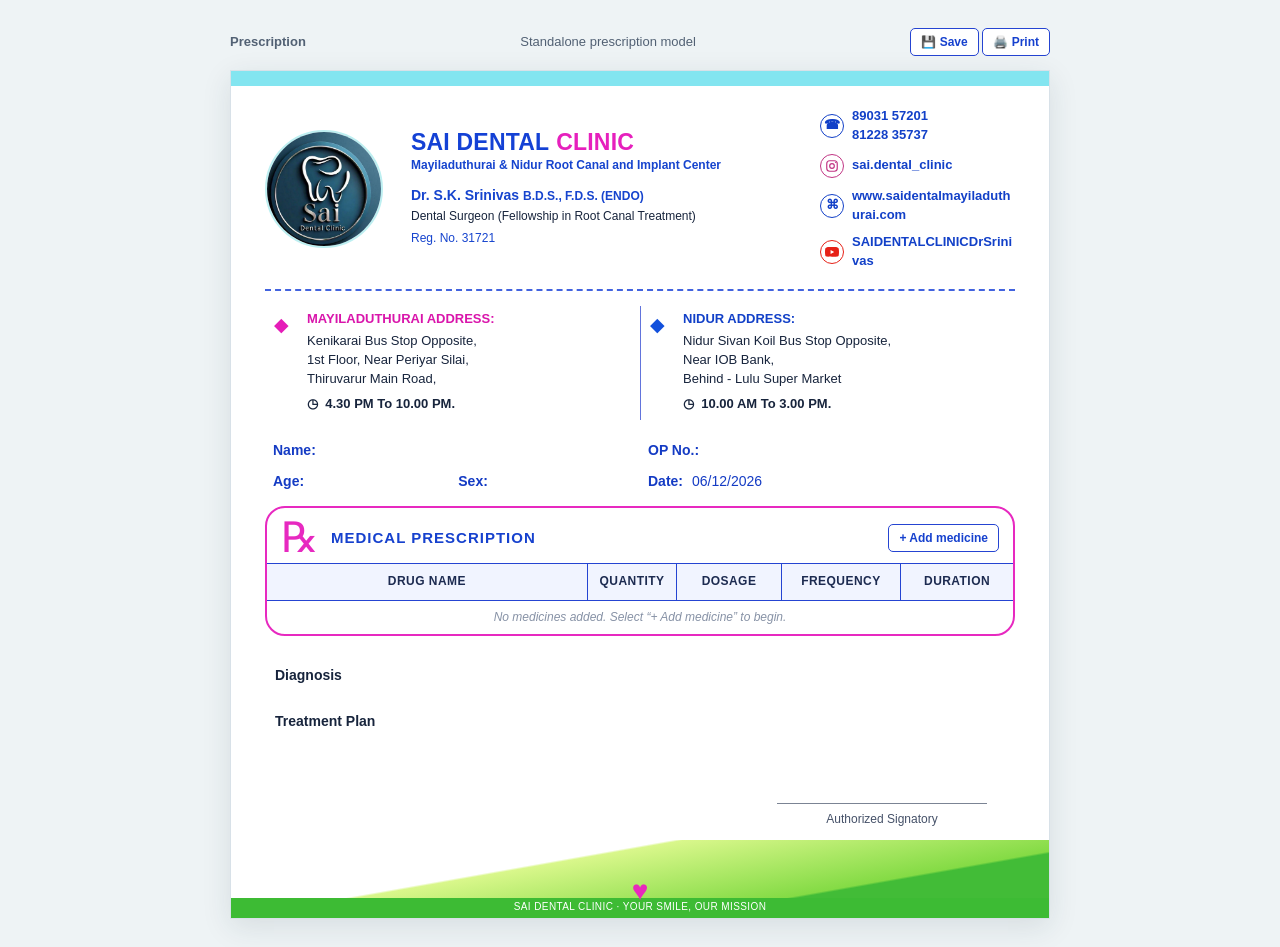
==== prescription-mockup.html @ 787696ff "Secure prescription workflow for deployment Co-authored-by: Copilot <223556219+Copilot@users.noreply" ====
<!DOCTYPE html>
<html lang="en">
<head>
<meta charset="UTF-8"/>
<meta name="viewport" content="width=device-width, initial-scale=1.0"/>
<title>Sai Dental Clinic — Prescription Model</title>
<style>
  *{box-sizing:border-box}
  body{margin:0;padding:28px;background:#eef3f5;color:#17243c;font:14px/1.45 Verdana,Geneva,sans-serif}
  .toolbar{max-width:820px;margin:0 auto 14px;display:flex;align-items:center;justify-content:space-between;color:#526174;font-size:13px}
  .toolbar button{border:1px solid #2544d2;border-radius:5px;background:#fff;color:#1641ce;padding:6px 10px;font:600 12px Verdana,Geneva,sans-serif;cursor:pointer}
  .paper{position:relative;width:min(820px,100%);min-height:0;margin:auto;padding:28px 34px 0;background:#fff;overflow:hidden;border:1px solid #d8e1e8;box-shadow:0 8px 28px #1d33441c}
  .paper:before{content:"";position:absolute;z-index:0;top:0;left:0;right:0;height:15px;background:#83e5f0}
  .paper:after{content:"";position:absolute;z-index:0;bottom:0;left:0;right:0;height:15px;background:#172fd1}
  .content{position:relative;z-index:1}
  .header{display:grid;grid-template-columns:132px 1fr 195px;gap:14px;align-items:center;padding:8px 0 18px;border-bottom:2px dashed #4263df}
  .logo{width:118px;height:118px;object-fit:cover;border-radius:50%;border:2px solid #bdeff1}
  .brand{display:flex;align-items:baseline;gap:.3em;font-size:clamp(21px,1.9vw,23px);line-height:1.05;font-weight:800;letter-spacing:.2px;color:#1441d5;white-space:nowrap}
  .brand-clinic{color:#e620bd}
  .doctor{margin-top:10px;font-weight:700;color:#1644ce}
  .credentials{font-size:12px;margin-top:3px}
  .specialty{font-weight:700;color:#1644ce}
  .reg{font-size:12px;margin-top:5px;color:#1644ce}
  .contacts{display:grid;gap:9px;min-width:0;color:#1240c8;font-weight:700;font-size:13px}
  .contact-line{display:flex;gap:8px;align-items:center}
  .contact-line>span:last-child{min-width:0;overflow-wrap:anywhere;word-break:break-word}
  .contact-icon{width:24px;height:24px;border:1.5px solid currentColor;border-radius:50%;display:grid;place-items:center;flex:none}
  .contact-icon svg{width:14px;height:14px;display:block}
  .contact-icon.instagram{color:#c13584}
  .contact-icon.youtube{color:#e62117}
  .contact-link{color:inherit;text-decoration:none}
  .contact-link:hover{text-decoration:underline}
  .addresses{display:grid;grid-template-columns:1fr 1fr;margin:15px 0 19px}
  .address{padding:4px 18px 6px 42px;position:relative;font-size:13px}
  .address+ .address{border-left:1px solid #6274dc}
  .address:before{content:"◆";position:absolute;left:9px;top:5px;color:#1250dc;font-size:19px}
  .address.pink:before{color:#e51db8}
  .address-title{font-weight:800;color:#1240c8;margin-bottom:3px}
  .pink .address-title{color:#d915ab}
  .hours{margin-top:7px;font-weight:700}
  .patient{margin:12px 8px 14px;color:#143bc4;font-weight:700}
  .patient-line{display:grid;grid-template-columns:minmax(0,1fr) minmax(0,1fr);gap:8px 16px;margin:9px 0}
  .patient-field{display:flex;align-items:baseline;gap:6px;min-width:0}
  .patient-field label{white-space:nowrap}
  .patient-field .fill{width:100%;flex:1}
  .patient-field.age-sex-field .fill{min-width:0}
  .patient-field.age-sex-field label:nth-of-type(2){margin-left:4px}
  .fill{height:22px;min-width:0;flex:1}
  .patient-input{width:100%;height:22px;border:0;border-radius:0;outline:0;background:transparent;color:inherit;font:inherit;font-weight:400;padding:1px 3px}
  .paper :focus,.paper :focus-visible,.paper :active{outline:none!important;box-shadow:none!important;-webkit-tap-highlight-color:transparent}
  .paper ::selection{background:transparent!important;color:inherit}
  .paper input:-webkit-autofill,.paper input:-webkit-autofill:hover,.paper input:-webkit-autofill:focus,.paper input:-webkit-autofill:active{ -webkit-box-shadow:0 0 0 1000px #fff inset!important;-webkit-text-fill-color:inherit!important;caret-color:inherit;transition:background-color 99999s ease-out 0s}
  .paper input:autofill{box-shadow:0 0 0 1000px #fff inset!important;color:inherit!important;caret-color:inherit}
  .paper .rx-select:focus,.paper .rx-select:focus-visible{border-color:#ccd4e3!important}
  .paper .rx-select:hover,.paper .rx-select:active{background:#fff!important}
  .short{max-width:210px}
  .op{width:150px}
  .age{max-width:220px}
  .age-sex{display:flex;align-items:baseline;flex:0 1 110px;min-width:72px}
  .age-sex .patient-input{width:auto;flex:1 1 0;min-width:0}
  .age-sex .patient-input:first-child{max-width:48px}
  .age-sex .patient-input:last-child{max-width:42px}
  .age-sex-separator{width:4px;flex:none}
  .date{max-width:245px}
  .medicine-name{display:block;min-height:34px}
  .suggestion-control{position:relative;min-width:0}
  .suggestion-control{display:block;width:100%}
  .suggestion-control{z-index:3}
  .suggestion-options{position:absolute;z-index:10;top:100%;left:0;right:0;max-height:190px;overflow:auto;border:1px solid #ccd4e3;border-radius:4px;background:#fff;box-shadow:0 3px 10px #17243c20}
  .suggestion-options[hidden]{display:none}
  .suggestion-option{display:block;width:100%;border:0;background:#fff;color:#202a3a;text-align:left;padding:7px 8px;font:12px Verdana,Geneva,sans-serif;cursor:pointer}
  .suggestion-option:hover,.suggestion-option:focus,.suggestion-option:active{outline:none;background:#fff;color:#202a3a;box-shadow:none}
  .rxbox{border:2px solid #e729c0;border-radius:20px;overflow:visible;margin:12px 0 22px}
  .rx-title{display:flex;align-items:center;gap:12px;padding:9px 14px 4px;color:#e729c0}
  .rx-mark{font-family:Georgia,serif;font-size:42px;line-height:1}
  .rx-caption{font-size:15px;font-weight:800;letter-spacing:1px;color:#1641ce}
  .rx-title .add-row{margin-left:auto}
  .add-row,.remove-row{border:1px solid #2544d2;border-radius:5px;background:#fff;color:#1641ce;padding:6px 10px;font:600 12px Verdana,Geneva,sans-serif;cursor:pointer}
  .add-row:hover,.remove-row:hover{background:#f1f4ff}
  table{width:100%;border-collapse:separate;border-spacing:0;table-layout:fixed;color:#202a3a}
  th,td{border:0;border-right:1.5px solid #2544d2;border-bottom:1.5px solid #2544d2;padding:9px 8px;text-align:left;vertical-align:top}
  thead th{border-top:1.5px solid #2544d2}
  th:last-child,td:last-child{border-right:0}
  tbody tr:last-child td{border-bottom:0}
  th{text-align:center}
  th{background:#f1f4ff;color:#1d2b51;font-size:12px;text-transform:uppercase;letter-spacing:.45px}
  td{height:62px;font-size:13px}
  th:first-child{width:43%}
  th:nth-child(2){width:12%}
  th:nth-child(3){width:14%}
  th:nth-child(4){width:16%}
  th:nth-child(5){width:15%}
  .rx-select{width:100%;min-height:34px;border:1px solid #ccd4e3;border-radius:4px;background:#fff;color:#202a3a;padding:5px 6px;font:12px Verdana,Geneva,sans-serif}
  .remove-row{margin-top:5px;padding:3px 7px;border-color:#e0a5a5;color:#a63737}
  .empty-table{height:26px;padding:8px;text-align:center;color:#8792a6;font-size:12px;font-style:italic}
  .diagnosis{margin:0 10px}
  .write-line{display:grid;grid-template-columns:110px minmax(0,1fr);gap:8px;align-items:center;margin:12px 0;font-weight:700}
  .plan-input,.diagnosis-input{display:block;width:100%;height:34px;min-width:0;min-height:0;border:0;border-radius:0;outline:0;background:transparent;color:inherit;font:400 14px/1.4 Verdana,Geneva,sans-serif;padding:0 3px;resize:none}
  .signature{height:90px;display:flex;justify-content:flex-end;align-items:flex-end;padding:0 28px 12px}
  .signature-box{width:210px;text-align:center;border-top:1px solid #7b8494;padding-top:7px;font-size:12px;color:#455168}
  .footer-art{margin:0 -34px 0;height:78px;flex:none;background:linear-gradient(170deg,transparent 35%,#d9f78b 36%,#84db45 70%,#42bc37 71%);position:relative;print-color-adjust:exact;-webkit-print-color-adjust:exact}
  .footer-art:before{content:"";position:absolute;left:0;right:0;bottom:0;height:20px;background:#3dbb34;print-color-adjust:exact;-webkit-print-color-adjust:exact}
  .heart{position:absolute;left:50%;top:31px;transform:translateX(-50%);color:#e829bc;font-size:28px}
  .footer-note{position:absolute;left:0;right:0;bottom:4px;text-align:center;color:#fff;font-size:10px;letter-spacing:.4px}
  #printPages{display:none}
  @media screen and (max-width:700px){
    body{padding:10px}
    .paper{padding:24px 16px 0}
    .header{grid-template-columns:70px 1fr;gap:10px}
    .logo{width:66px;height:66px}
    .brand{font-size:clamp(19px,5vw,21px);letter-spacing:0;gap:.2em}
    .contacts{grid-column:1/-1;grid-template-columns:1fr 1fr;font-size:11px}
    .addresses{grid-template-columns:1fr}
    .address+.address{border-left:0;border-top:1px solid #d7dff2;margin-top:9px;padding-top:12px}
    .patient{margin-left:0;margin-right:0;font-size:12px}
    .short,.op,.age,.date{max-width:none}
    th,td{padding:6px 4px;font-size:10px}
    th{font-size:9px}
    td{height:58px}
    .rx-select{font-size:9px;padding:4px 2px}
    .add-row{font-size:10px;padding:5px}
    .footer-art{margin-left:-16px;margin-right:-16px}
  }
  @media print{
    @page{size:A4 portrait;margin:0}
    html,body,.paper,.content,.header,.addresses,.rxbox,table,.diagnosis,.signature,.footer-art{-webkit-print-color-adjust:exact;print-color-adjust:exact}
    body{padding:0;background:#fff}
    .toolbar{display:none}
    .paper{width:210mm;height:297mm;aspect-ratio:auto;max-width:none;min-height:0;margin:0;border:0;box-shadow:none;padding:9mm 10mm 0;overflow:hidden;break-after:page}
    .content{height:100%;display:flex;flex-direction:column}
    .header{grid-template-columns:32mm minmax(0,1fr) 50mm}
    .brand{font-size:22px;gap:.25em}
    .contacts{font-size:10px}
    .contact-line>span:last-child{overflow-wrap:anywhere;word-break:break-word}
    .paper:before,.paper:after,.footer-art,.footer-art:before,.heart,.footer-note{print-color-adjust:exact;-webkit-print-color-adjust:exact}
    .no-print{display:none!important}
    .rx-select{appearance:none;-webkit-appearance:none;border:0;border-radius:0;padding:0;background:transparent;color:#202a3a}
    td{height:43px;padding:4px 5px}
    .rx-select{min-height:24px}
    .suggestion-options{display:none!important}
    th{background:#f1f4ff;-webkit-print-color-adjust:exact;print-color-adjust:exact}
    .patient-input{height:auto;border:0!important;border-radius:0;padding:0;background:transparent;outline:0;color:#143bc4;-webkit-appearance:none;appearance:none}
    .patient-input::placeholder{color:transparent}
    .patient-input:focus{border:0;outline:0}
    .plan-input,.diagnosis-input{height:34px;min-height:34px;resize:none;border:0!important;border-radius:0;padding:0 3px;background:transparent;outline:0;color:#17243c;overflow:hidden}
    .plan-input:focus,.diagnosis-input:focus{outline:0}
    .signature{margin-top:auto}
    .footer-art{margin:0 -10mm;height:24mm}
    body.print-pagination>main.paper{display:none!important}
    body.print-pagination #printPages{display:block!important}
    #printPages .paper{break-after:page;page-break-after:always}
    #printPages .paper:last-child{break-after:auto;page-break-after:auto}
  }
</style>
</head>
<body>
  <div class="toolbar"><strong>Prescription</strong><span id="standaloneNote">Standalone prescription model</span><span><button class="no-print" id="standaloneSave" type="button" onclick="saveStandalonePrescription()">💾 Save</button> <button class="no-print" id="standalonePrint" type="button" onclick="printPrescription()">🖨️ Print</button></span></div>
  <main class="paper">
    <div class="content">
      <header class="header">
        <img class="logo" src="./icons/logo.jpeg" alt="Sai Dental Clinic logo"/>
        <div>
          <div class="brand" aria-label="SAI DENTAL CLINIC"><span>SAI DENTAL</span><span class="brand-clinic">CLINIC</span></div>
          <div class="credentials specialty">Mayiladuthurai &amp; Nidur Root Canal and Implant Center</div>
          <div class="doctor">Dr. S.K. Srinivas <span class="credentials">B.D.S., F.D.S. (ENDO)</span></div>
          <div class="credentials">Dental Surgeon (Fellowship in Root Canal Treatment)</div>
          <div class="reg">Reg. No. 31721</div>
        </div>
        <div class="contacts">
          <div class="contact-line"><span class="contact-icon">☎</span><span>89031 57201<br/>81228 35737</span></div>
          <div class="contact-line"><span class="contact-icon instagram" aria-hidden="true"><svg viewBox="0 0 24 24" fill="none" stroke="currentColor" stroke-width="2"><rect x="3" y="3" width="18" height="18" rx="5"/><circle cx="12" cy="12" r="4"/><circle cx="18" cy="6" r="1" fill="currentColor" stroke="none"/></svg></span><span><a class="contact-link" href="https://www.instagram.com/sai.dental_clinic/" target="_blank" rel="noopener noreferrer">sai.dental_clinic</a></span></div>
          <div class="contact-line"><span class="contact-icon">⌘</span><span>www.saidentalmayiladuthurai.com</span></div>
          <div class="contact-line"><span class="contact-icon youtube" aria-hidden="true"><svg viewBox="0 0 24 24"><path fill="currentColor" d="M23.5 6.2a3 3 0 0 0-2.1-2.1C19.5 3.6 12 3.6 12 3.6s-7.5 0-9.4.5A3 3 0 0 0 .5 6.2 31 31 0 0 0 0 12a31 31 0 0 0 .5 5.8 3 3 0 0 0 2.1 2.1c1.9.5 9.4.5 9.4.5s7.5 0 9.4-.5a3 3 0 0 0 2.1-2.1A31 31 0 0 0 24 12a31 31 0 0 0-.5-5.8ZM9.6 15.6V8.4L15.8 12l-6.2 3.6Z"/></svg></span><span><a class="contact-link" href="https://www.youtube.com/@SAIDENTALCLINICDrSrinivas" target="_blank" rel="noopener noreferrer">SAIDENTALCLINICDrSrinivas</a></span></div>
        </div>
      </header>

      <section class="addresses">
        <div class="address pink">
          <div class="address-title">MAYILADUTHURAI ADDRESS:</div>
          Kenikarai Bus Stop Opposite,<br/>1st Floor, Near Periyar Silai,<br/>Thiruvarur Main Road,
          <div class="hours">◷ &nbsp;4.30 PM To 10.00 PM.</div>
        </div>
        <div class="address">
          <div class="address-title">NIDUR ADDRESS:</div>
          Nidur Sivan Koil Bus Stop Opposite,<br/>Near IOB Bank,<br/>Behind - Lulu Super Market
          <div class="hours">◷ &nbsp;10.00 AM To 3.00 PM.</div>
        </div>
      </section>

        <section class="patient" aria-label="Patient details">
          <div class="patient-line">
            <div class="patient-field"><label for="patientName">Name:</label><span class="fill"><input class="patient-input" id="patientName" type="text" autocomplete="off" aria-label="Patient name"/></span></div>
            <div class="patient-field"><label for="opNumber">OP No.:</label><span class="fill op"><input class="patient-input" id="opNumber" type="text" autocomplete="off" aria-label="OP number"/></span></div>
          </div>
          <div class="patient-line">
            <div class="patient-field age-sex-field"><label for="patientAge">Age:</label><span class="fill"><input class="patient-input" id="patientAge" type="text" inputmode="numeric" autocomplete="off" aria-label="Patient age"/></span><label for="patientSex">Sex:</label><span class="fill"><input class="patient-input" id="patientSex" type="text" autocomplete="off" aria-label="Patient sex"/></span></div>
            <div class="patient-field"><label for="prescriptionDate">Date:</label><span class="fill date"><input class="patient-input" id="prescriptionDate" type="text" aria-label="Prescription date" readonly/></span></div>
          </div>
        </section>

      <section class="rxbox" aria-label="Medical prescription">
        <div class="rx-title"><span class="rx-mark">℞</span><span class="rx-caption">MEDICAL PRESCRIPTION</span><button class="add-row no-print" id="addMedicine" type="button">+ Add medicine</button></div>
        <table>
          <thead><tr><th>Drug Name</th><th>Quantity</th><th>Dosage</th><th>Frequency</th><th>Duration</th></tr></thead>
          <tbody id="medicineRows"><tr><td class="empty-table" colspan="5">No medicines added. Select “+ Add medicine” to begin.</td></tr></tbody>
        </table>
      </section>

      <section class="diagnosis" aria-label="Diagnosis and treatment plan">
        <label class="write-line" for="diagnosisInput"><span>Diagnosis</span><input class="patient-input diagnosis-input" id="diagnosisInput" type="text" autocomplete="off"/></label>
        <div class="write-line plan-line"><label for="treatmentPlanInput">Treatment Plan</label><input class="plan-input" id="treatmentPlanInput" type="text" autocomplete="off"/></div>
      </section>

      <div class="signature"><div class="signature-box">Authorized Signatory</div></div>
      <div class="footer-art" aria-hidden="true"><span class="heart">♥</span><span class="footer-note">SAI DENTAL CLINIC · YOUR SMILE, OUR MISSION</span></div>
    </div>
  </main>
  <div id="printPages" aria-hidden="true"></div>
  <script>
    const medicines=[
      ["Amoxicillin Clavulanate 375 mg","375mg"],["Amoxicillin Clavulanate 625 mg","625mg"],
      ["Tab. Rabeprazole DSR","—"],["Tab. Pantoprazole DSR","—"],["Tab. PAN 40","40mg"],
      ["Tab. Ketorol DT","—"],["Tab. Ketorolac Tromethamine","—"],["Tab. Ofloxacin Ornidazole","—"],
      ["Tab. Zerodol MR","—"],["Tab. Metronidazole 600 ER","600mg"],
      ["Tab. Chymotrypsin (Chymorol Forte)","—"],["Tab. Zimol MX","—"],
      ["Tab. Amoxicillin D.T 250 mg","250mg"],["Tab. Zinerve","—"],["Tab. Nurobeon Forte","—"],
      ["Tab. Bcomplex","—"],["Tab. Cefixime 200","200mg"],["Tab. Dexamethasone","—"],
      ["Tab. Aveel","—"],["Inj. Diclofenac 3ml","—"],["Inj. Diclofenac 1ml","—"],
      ["Inj. Dexamethasone","—"],["Inj. Cefotaxime","—"],["Inj. Aveel","—"],
      ["Syp. Ibujesic","—"],["Syp. Novamax","—"],["Syp. Ranitine","—"],
      ["Syp. Ofloxacin & Metronidazole","—"],["Syp. Amoxyclav Dry Syrup","—"],
      ["Mouthwash. Povidone Iodine","—"],["Mouthwash. Chlorhexidine Gluconate","—"],
      ["Pedoflor Kids Toothpaste","—"],["Kidodent Toothpaste","—"],["Kidodent Toothbrush","—"],
      ["Oit. Metrogyl D.G. La","—"],["Oit. Metrogyl forte","—"],["Oit. Turbocort","—"],
      ["Tab. Doxycycline","—"],["Tab. Dolo 650","650mg"],["Tab. Paracetamol","—"],
      ["Omnident. Tooth paste","—"],["Sensodyne tooth paste","—"],
      ["Shy Nm for sensitivity paste","—"],["Vantej tooth paste","—"]
    ];
    const quantities=Array.from({length:30},(_,i)=>String(i+1));
    const dosages=["0.1%","0.5mg","5mg","10mg","40mg","50mg","100mg","200mg","250mg","375mg","400mg","500mg","600mg","650mg","1ml","2ml","4ml","100ml","200ml","—"];
    const frequencies=["1-0-0","0-1-0","0-0-1","1-0-1","1-1-0","0-1-1","1-1-1","2-0-2","1-1-1 (after food)","SOS"];
    const durations=Array.from({length:30},(_,index)=>`${index+1} ${index===0?"day":"days"}`);
    const diagnoses=["Dental caries","Tooth pain","Tooth sensitivity","Reversible pulpitis","Irreversible pulpitis","Pulp necrosis","Periapical infection","Dental abscess","Gingivitis","Periodontitis","Fractured tooth","Impacted tooth","Missing tooth","Post-extraction review"];
    const treatmentPlans=["Root canal treatment","Dental restoration","Tooth extraction","Scaling and polishing","Crown placement","Dental implant consultation","Prosthetic replacement consultation","Medication as prescribed","Oral hygiene instructions","Review as advised"];
    const rows=document.getElementById("medicineRows");
    if(window.parent!==window){
      document.getElementById("standaloneNote").textContent="New prescription";
      document.getElementById("standaloneSave").style.display="none";
      document.getElementById("standalonePrint").style.display="none";
      document.body.style.paddingBottom="0";
    }
    document.getElementById("prescriptionDate").value=new Intl.DateTimeFormat("en-GB",{
      day:"2-digit",month:"2-digit",year:"numeric"
    }).format(new Date());

    function closePopup(control){
      const popup=control.querySelector("[role=listbox]");
      const trigger=control.querySelector("[aria-expanded]");
      if(!popup||!trigger)return;
      popup.hidden=true;
      trigger.setAttribute("aria-expanded","false");
    }
    function openPopup(control){
      const popup=control.querySelector("[role=listbox]");
      const trigger=control.querySelector("[aria-expanded]");
      if(!popup||!trigger)return;
      popup.hidden=false;
      trigger.setAttribute("aria-expanded","true");
    }
    function moveOptionFocus(popup,currentIndex,direction){
      const options=[...popup.querySelectorAll("[role=option]")];
      if(!options.length)return;
      const nextIndex=currentIndex<0?(direction>0?0:options.length-1):(currentIndex+direction+options.length)%options.length;
      options[nextIndex].focus();
    }
    function createOptionsPopup(control,options,className,onChoose){
      const popup=document.createElement("div");
      popup.className=className;
      popup.setAttribute("role","listbox");
      popup.hidden=true;
      function renderOptions(filter=""){
        const query=filter.trim().toLocaleLowerCase();
        const matches=options.filter(item=>item.toLocaleLowerCase().includes(query));
        popup.replaceChildren();
        matches.forEach(value=>{
          const option=document.createElement("button");
          option.type="button";
          option.className=className==="choice-options"?"choice-option":"suggestion-option";
          option.setAttribute("role","option");
          option.textContent=value;
          option.addEventListener("mousedown",event=>event.preventDefault());
          option.addEventListener("click",()=>{
            onChoose(value);
            closePopup(control);
            control.querySelector(".rx-choice")?.focus();
          });
          option.addEventListener("keydown",event=>{
            if(event.key==="ArrowDown"||event.key==="ArrowUp"){
              event.preventDefault();
              moveOptionFocus(popup,matches.indexOf(value),event.key==="ArrowDown"?1:-1);
            }else if(event.key==="Escape"){
              event.preventDefault();
              closePopup(control);
              control.querySelector("[aria-expanded]")?.focus();
            }
          });
          popup.appendChild(option);
        });
        return matches.length;
      }
      control.appendChild(popup);
      control.addEventListener("focusout",event=>{
        if(!control.contains(event.relatedTarget))closePopup(control);
      });
      return {popup,renderOptions};
    }
    function createSuggestionInput(input,options,onChoose){
      const control=document.createElement("span");
      control.className="suggestion-control";
      input.parentNode.insertBefore(control,input);
      control.appendChild(input);
      input.setAttribute("role","combobox");
      input.setAttribute("aria-autocomplete","list");
      input.setAttribute("aria-expanded","false");
      const id=`suggestions-${Math.random().toString(36).slice(2)}`;
      input.setAttribute("aria-controls",id);
      const {popup,renderOptions}=createOptionsPopup(control,options,"suggestion-options",value=>{
        input.value=value;
        input.dispatchEvent(new Event("change",{bubbles:true}));
        if(onChoose)onChoose(value);
      });
      popup.id=id;
      input.addEventListener("focus",()=>{
        renderOptions(input.value);
        openPopup(control);
      });
      input.addEventListener("input",()=>{
        renderOptions(input.value);
        openPopup(control);
      });
      input.addEventListener("keydown",event=>{
        if(event.key==="ArrowDown"&&!popup.hidden){
          event.preventDefault();
          moveOptionFocus(popup,-1,1);
        }else if(event.key==="Escape"&&!popup.hidden){
          event.preventDefault();
          closePopup(control);
        }
      });
      return control;
    }
    function createSelect(label,options){
      const select=document.createElement("select");
      select.className="rx-select";
      select.setAttribute("aria-label",label);
      const placeholder=document.createElement("option");
      placeholder.value="";
      placeholder.textContent="Select";
      select.appendChild(placeholder);
      options.forEach(value=>{
        const option=document.createElement("option");
        option.value=value;
        option.textContent=value;
        select.appendChild(option);
      });
      return select;
    }

    function addMedicineRow(){
      const row=document.createElement("tr");
      const drugCell=document.createElement("td");
      const drugInput=document.createElement("input");
      drugInput.type="text";
      drugInput.className="rx-select medicine-name";
      drugInput.setAttribute("aria-label","Drug name (choose from list or type)");
      drugInput.autocomplete="off";
      drugCell.appendChild(drugInput);
      const dosageSelect=createSelect("Dosage",dosages);
      const quantitySelect=createSelect("Quantity",quantities);
      const frequencySelect=createSelect("Frequency",frequencies);
      const durationSelect=createSelect("Duration",durations);
      const remove=document.createElement("button");
      remove.type="button";
      remove.className="remove-row no-print";
      remove.textContent="Remove";
      remove.setAttribute("aria-label","Remove medicine");
      remove.addEventListener("click",()=>{
        row.remove();
        if(!rows.querySelector("tr")){
          const emptyRow=document.createElement("tr");
          const emptyCell=document.createElement("td");
          emptyCell.className="empty-table";
          emptyCell.colSpan=5;
          emptyCell.textContent="No medicines added. Select “+ Add medicine” to begin.";
          emptyRow.appendChild(emptyCell);
          rows.appendChild(emptyRow);
        }
      });
      drugInput.addEventListener("change",()=>{
        const selected=medicines.find(medicine=>medicine[0]===drugInput.value.trim());
        dosageSelect.value=selected&&dosages.includes(selected[1])?selected[1]:"";
      });
      createSuggestionInput(drugInput,medicines.map(([name])=>name));
      drugCell.append(drugInput.parentElement,remove);
      row.append(drugCell);
      [quantitySelect,dosageSelect,frequencySelect,durationSelect].forEach(select=>{
        const cell=document.createElement("td");
        cell.appendChild(select);
        row.appendChild(cell);
      });
      if(rows.querySelector(".empty-table"))rows.replaceChildren();
      rows.appendChild(row);
    }
    createSuggestionInput(document.getElementById("diagnosisInput"),diagnoses);
    createSuggestionInput(document.getElementById("treatmentPlanInput"),treatmentPlans);
    document.addEventListener("pointerdown",event=>{
      document.querySelectorAll(".suggestion-control").forEach(control=>{
        if(!control.contains(event.target))closePopup(control);
      });
    });
    document.getElementById("addMedicine").addEventListener("click",addMedicineRow);
    function getPrescriptionData(){
      return {
        patientName:document.getElementById("patientName").value.trim(),
        opNumber:document.getElementById("opNumber").value.trim(),
        patientAge:document.getElementById("patientAge").value.trim(),
        patientSex:document.getElementById("patientSex").value.trim(),
        date:document.getElementById("prescriptionDate").value,
        diagnosis:document.getElementById("diagnosisInput").value.trim(),
        treatmentPlan:document.getElementById("treatmentPlanInput").value.trim(),
        medicines:[...rows.querySelectorAll("tr")].map(row=>{
          const drugInput=row.querySelector(".medicine-name");
          const selects=row.querySelectorAll("select");
          if(!drugInput||selects.length!==4)return null;
          return {
            name:drugInput.value.trim(),
            qty:selects[0].value,
            dosage:selects[1].value,
            freq:selects[2].value,
            dur:selects[3].value
          };
        }).filter(medicine=>medicine&&medicine.name)
      };
    }
    const printPages=document.getElementById("printPages");
    function cloneWithFormValues(source){
      const clone=source.cloneNode(true);
      const sourceFields=source.querySelectorAll("input,textarea,select");
      const cloneFields=clone.querySelectorAll("input,textarea,select");
      sourceFields.forEach((field,index)=>{cloneFields[index].value=field.value;});
      return clone;
    }
    function preparePrescriptionPrint(){
      printPages.replaceChildren();
      const medicineRows=[...rows.querySelectorAll("tr")].filter(row=>row.querySelector(".medicine-name"));
      if(medicineRows.length<=6){
        document.body.classList.remove("print-pagination");
        return;
      }
      for(let start=0;start<medicineRows.length;start+=5){
        const page=cloneWithFormValues(document.querySelector(".paper"));
        page.classList.add("print-page");
        const pageRows=page.querySelector("#medicineRows");
        pageRows.replaceChildren(...medicineRows.slice(start,start+5).map(cloneWithFormValues));
        printPages.appendChild(page);
      }
      document.body.classList.add("print-pagination");
    }
    function clearPrescriptionPrint(){
      printPages.replaceChildren();
      document.body.classList.remove("print-pagination");
    }
    function printPrescription(){
      preparePrescriptionPrint();
      window.print();
    }
    window.addEventListener("beforeprint",preparePrescriptionPrint);
    window.addEventListener("afterprint",clearPrescriptionPrint);
    function resetPrescriptionForm(){
      ["patientName","opNumber","patientAge","patientSex","diagnosisInput","treatmentPlanInput"].forEach(id=>{
        document.getElementById(id).value="";
      });
      document.getElementById("prescriptionDate").value=new Intl.DateTimeFormat("en-GB",{
        day:"2-digit",month:"2-digit",year:"numeric"
      }).format(new Date());
      const emptyRow=document.createElement("tr");
      const emptyCell=document.createElement("td");
      emptyCell.className="empty-table";
      emptyCell.colSpan=5;
      emptyCell.textContent="No medicines added. Select “+ Add medicine” to begin.";
      emptyRow.appendChild(emptyCell);
      rows.replaceChildren(emptyRow);
    }
    function setPrescriptionData(data){
      resetPrescriptionForm();
      document.getElementById("patientName").value=data.patientName||"";
      document.getElementById("opNumber").value=data.opNumber||"";
      document.getElementById("patientAge").value=data.patientAge||"";
      document.getElementById("patientSex").value=data.patientSex||"";
      document.getElementById("diagnosisInput").value=data.diagnosis||"";
      document.getElementById("treatmentPlanInput").value=data.treatmentPlan||"";
      document.getElementById("prescriptionDate").value=data.date||document.getElementById("prescriptionDate").value;
      (data.medicines||[]).forEach(medicine=>{
        addMedicineRow();
        const row=rows.lastElementChild;
        row.querySelector(".medicine-name").value=medicine.name||"";
        const fields=row.querySelectorAll("select");
        fields[0].value=medicine.qty==null?"":String(medicine.qty);
        fields[1].value=medicine.dosage||"";
        fields[2].value=medicine.freq||"";
        fields[3].value=medicine.dur||"";
      });
    }
    function saveStandalonePrescription(){
      if(!getPrescriptionData().patientName){
        alert("Enter the patient name before saving.");
        return;
      }
      alert("Open this prescription from the clinic website to save it to prescription history.");
    }
  </script>
</body>
</html>
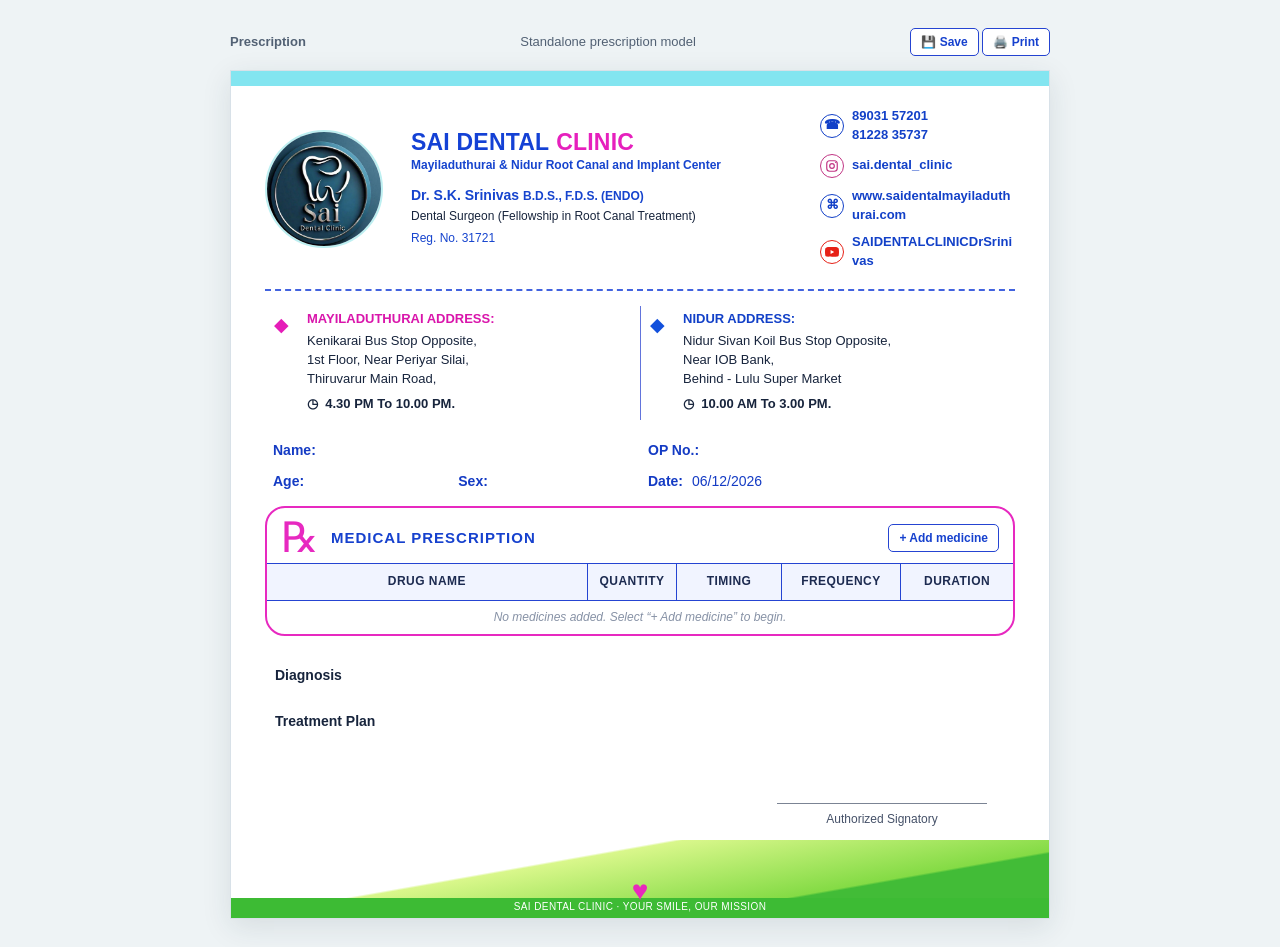
==== commit 86f7598e: "Improve prescription printing and timing Use food timing instead of dosage, omit empty rows from A4 " ====
--- a/prescription-mockup.html
+++ b/prescription-mockup.html
@@ -106,38 +106,42 @@
   @media screen and (max-width:700px){
     body{padding:10px}
     .paper{padding:24px 16px 0}
-    .header{grid-template-columns:70px 1fr;gap:10px}
+    .header{grid-template-columns:70px minmax(0,1fr);gap:10px}
     .logo{width:66px;height:66px}
-    .brand{font-size:clamp(19px,5vw,21px);letter-spacing:0;gap:.2em}
+    .brand{font-size:clamp(19px,5vw,21px);letter-spacing:0;gap:.2em;white-space:normal}
+    .header>div:nth-child(2),.rxbox{min-width:0}
     .contacts{grid-column:1/-1;grid-template-columns:1fr 1fr;font-size:11px}
     .addresses{grid-template-columns:1fr}
     .address+.address{border-left:0;border-top:1px solid #d7dff2;margin-top:9px;padding-top:12px}
     .patient{margin-left:0;margin-right:0;font-size:12px}
     .short,.op,.age,.date{max-width:none}
     th,td{padding:6px 4px;font-size:10px}
+    th,td{overflow-wrap:anywhere}
     th{font-size:9px}
     td{height:58px}
-    .rx-select{font-size:9px;padding:4px 2px}
+    .rx-select{min-width:0;max-width:100%;font-size:9px;padding:4px 2px}
     .add-row{font-size:10px;padding:5px}
     .footer-art{margin-left:-16px;margin-right:-16px}
   }
   @media print{
     @page{size:A4 portrait;margin:0}
     html,body,.paper,.content,.header,.addresses,.rxbox,table,.diagnosis,.signature,.footer-art{-webkit-print-color-adjust:exact;print-color-adjust:exact}
-    body{padding:0;background:#fff}
+    html,body{width:210mm;height:297mm;margin:0;padding:0;background:#fff}
     .toolbar{display:none}
-    .paper{width:210mm;height:297mm;aspect-ratio:auto;max-width:none;min-height:0;margin:0;border:0;box-shadow:none;padding:9mm 10mm 0;overflow:hidden;break-after:page}
-    .content{height:100%;display:flex;flex-direction:column}
-    .header{grid-template-columns:32mm minmax(0,1fr) 50mm}
+    .paper{position:relative;top:0;left:0;width:210mm;height:297mm;aspect-ratio:auto;max-width:none;min-height:297mm;margin:0;border:0;box-shadow:none;padding:9mm 10mm 0;overflow:hidden;break-after:page;box-sizing:border-box}
+    .content{height:100%;min-height:0;display:flex;flex-direction:column}
+    .header{grid-template-columns:32mm minmax(0,1fr) 50mm;flex:0 0 auto;break-inside:avoid}
     .brand{font-size:22px;gap:.25em}
     .contacts{font-size:10px}
     .contact-line>span:last-child{overflow-wrap:anywhere;word-break:break-word}
+    .addresses,.patient,.rxbox,.diagnosis,.signature,.footer-art{flex-shrink:0;break-inside:avoid}
     .paper:before,.paper:after,.footer-art,.footer-art:before,.heart,.footer-note{print-color-adjust:exact;-webkit-print-color-adjust:exact}
     .no-print{display:none!important}
     .rx-select{appearance:none;-webkit-appearance:none;border:0;border-radius:0;padding:0;background:transparent;color:#202a3a}
     td{height:43px;padding:4px 5px}
     .rx-select{min-height:24px}
     .suggestion-options{display:none!important}
+    .print-empty-row,.empty-table{display:none!important}
     th{background:#f1f4ff;-webkit-print-color-adjust:exact;print-color-adjust:exact}
     .patient-input{height:auto;border:0!important;border-radius:0;padding:0;background:transparent;outline:0;color:#143bc4;-webkit-appearance:none;appearance:none}
     .patient-input::placeholder{color:transparent}
@@ -145,7 +149,7 @@
     .plan-input,.diagnosis-input{height:34px;min-height:34px;resize:none;border:0!important;border-radius:0;padding:0 3px;background:transparent;outline:0;color:#17243c;overflow:hidden}
     .plan-input:focus,.diagnosis-input:focus{outline:0}
     .signature{margin-top:auto}
-    .footer-art{margin:0 -10mm;height:24mm}
+    .footer-art{margin:0 -10mm;height:20mm}
     body.print-pagination>main.paper{display:none!important}
     body.print-pagination #printPages{display:block!important}
     #printPages .paper{break-after:page;page-break-after:always}
@@ -201,7 +205,7 @@
       <section class="rxbox" aria-label="Medical prescription">
         <div class="rx-title"><span class="rx-mark">℞</span><span class="rx-caption">MEDICAL PRESCRIPTION</span><button class="add-row no-print" id="addMedicine" type="button">+ Add medicine</button></div>
         <table>
-          <thead><tr><th>Drug Name</th><th>Quantity</th><th>Dosage</th><th>Frequency</th><th>Duration</th></tr></thead>
+          <thead><tr><th>Drug Name</th><th>Quantity</th><th>Timing</th><th>Frequency</th><th>Duration</th></tr></thead>
           <tbody id="medicineRows"><tr><td class="empty-table" colspan="5">No medicines added. Select “+ Add medicine” to begin.</td></tr></tbody>
         </table>
       </section>
@@ -237,7 +241,7 @@
       ["Shy Nm for sensitivity paste","—"],["Vantej tooth paste","—"]
     ];
     const quantities=Array.from({length:30},(_,i)=>String(i+1));
-    const dosages=["0.1%","0.5mg","5mg","10mg","40mg","50mg","100mg","200mg","250mg","375mg","400mg","500mg","600mg","650mg","1ml","2ml","4ml","100ml","200ml","—"];
+    const foodTimings=["Before food","After food"];
     const frequencies=["1-0-0","0-1-0","0-0-1","1-0-1","1-1-0","0-1-1","1-1-1","2-0-2","1-1-1 (after food)","SOS"];
     const durations=Array.from({length:30},(_,index)=>`${index+1} ${index===0?"day":"days"}`);
     const diagnoses=["Dental caries","Tooth pain","Tooth sensitivity","Reversible pulpitis","Irreversible pulpitis","Pulp necrosis","Periapical infection","Dental abscess","Gingivitis","Periodontitis","Fractured tooth","Impacted tooth","Missing tooth","Post-extraction review"];
@@ -375,7 +379,6 @@
       drugInput.setAttribute("aria-label","Drug name (choose from list or type)");
       drugInput.autocomplete="off";
       drugCell.appendChild(drugInput);
-      const dosageSelect=createSelect("Dosage",dosages);
       const quantitySelect=createSelect("Quantity",quantities);
       const frequencySelect=createSelect("Frequency",frequencies);
       const durationSelect=createSelect("Duration",durations);
@@ -396,14 +399,11 @@
           rows.appendChild(emptyRow);
         }
       });
-      drugInput.addEventListener("change",()=>{
-        const selected=medicines.find(medicine=>medicine[0]===drugInput.value.trim());
-        dosageSelect.value=selected&&dosages.includes(selected[1])?selected[1]:"";
-      });
       createSuggestionInput(drugInput,medicines.map(([name])=>name));
       drugCell.append(drugInput.parentElement,remove);
       row.append(drugCell);
-      [quantitySelect,dosageSelect,frequencySelect,durationSelect].forEach(select=>{
+      const foodSelect=createSelect("Before or after food",foodTimings);
+      [quantitySelect,foodSelect,frequencySelect,durationSelect].forEach(select=>{
         const cell=document.createElement("td");
         cell.appendChild(select);
         row.appendChild(cell);
@@ -435,7 +435,7 @@
           return {
             name:drugInput.value.trim(),
             qty:selects[0].value,
-            dosage:selects[1].value,
+            food:selects[1].value,
             freq:selects[2].value,
             dur:selects[3].value
           };
@@ -452,8 +452,14 @@
     }
     function preparePrescriptionPrint(){
       printPages.replaceChildren();
-      const medicineRows=[...rows.querySelectorAll("tr")].filter(row=>row.querySelector(".medicine-name"));
-      if(medicineRows.length<=6){
+      const medicineRows=[...rows.querySelectorAll("tr")].filter(row=>{
+        const input=row.querySelector(".medicine-name");
+        return input&&input.value.trim();
+      });
+      [...rows.querySelectorAll("tr")].forEach(row=>{
+        if(!medicineRows.includes(row))row.classList.add("print-empty-row");
+      });
+      if(medicineRows.length<=5){
         document.body.classList.remove("print-pagination");
         return;
       }
@@ -467,6 +473,7 @@
       document.body.classList.add("print-pagination");
     }
     function clearPrescriptionPrint(){
+      rows.querySelectorAll(".print-empty-row").forEach(row=>row.classList.remove("print-empty-row"));
       printPages.replaceChildren();
       document.body.classList.remove("print-pagination");
     }
@@ -506,16 +513,12 @@
         row.querySelector(".medicine-name").value=medicine.name||"";
         const fields=row.querySelectorAll("select");
         fields[0].value=medicine.qty==null?"":String(medicine.qty);
-        fields[1].value=medicine.dosage||"";
+        fields[1].value=medicine.food||(["Before food","After food"].includes(medicine.dosage)?medicine.dosage:"");
         fields[2].value=medicine.freq||"";
         fields[3].value=medicine.dur||"";
       });
     }
     function saveStandalonePrescription(){
-      if(!getPrescriptionData().patientName){
-        alert("Enter the patient name before saving.");
-        return;
-      }
       alert("Open this prescription from the clinic website to save it to prescription history.");
     }
   </script>
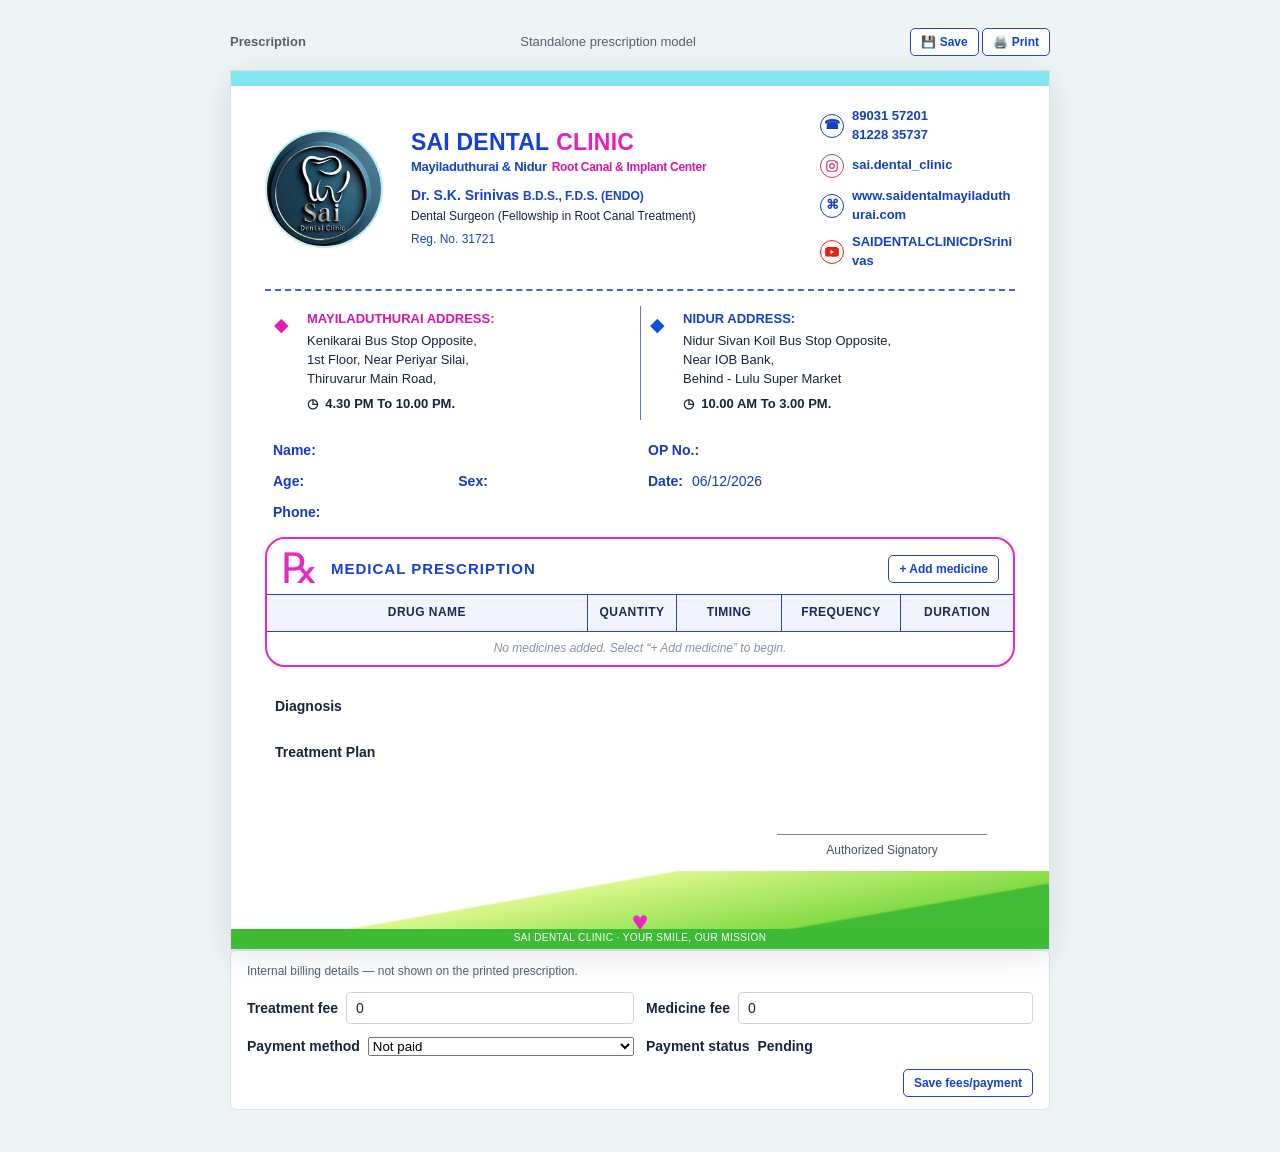
==== commit 8c644b39: "Improve prescription workflow and billing Add date-grouped billing history, role-specific staff acce" ====
--- a/prescription-mockup.html
+++ b/prescription-mockup.html
@@ -9,6 +9,10 @@
   body{margin:0;padding:28px;background:#eef3f5;color:#17243c;font:14px/1.45 Verdana,Geneva,sans-serif}
   .toolbar{max-width:820px;margin:0 auto 14px;display:flex;align-items:center;justify-content:space-between;color:#526174;font-size:13px}
   .toolbar button{border:1px solid #2544d2;border-radius:5px;background:#fff;color:#1641ce;padding:6px 10px;font:600 12px Verdana,Geneva,sans-serif;cursor:pointer}
+  .fee-panel{max-width:820px;margin:0 auto 14px;padding:12px 16px;display:grid;grid-template-columns:repeat(2,minmax(0,1fr));gap:12px;background:#fff;border:1px solid #d8e1e8;border-radius:6px;color:#17243c}
+  .fee-field{display:grid;grid-template-columns:auto minmax(0,1fr);align-items:center;gap:8px;font-weight:700}
+  .fee-field input{width:100%;min-width:0;padding:7px 9px;border:1px solid #ccd4e3;border-radius:4px;color:#17243c;font:14px Verdana,Geneva,sans-serif}
+  .fee-field input:read-only,.fee-field input:disabled{background:#f1f4f8;color:#526174}
   .paper{position:relative;width:min(820px,100%);min-height:0;margin:auto;padding:28px 34px 0;background:#fff;overflow:hidden;border:1px solid #d8e1e8;box-shadow:0 8px 28px #1d33441c}
   .paper:before{content:"";position:absolute;z-index:0;top:0;left:0;right:0;height:15px;background:#83e5f0}
   .paper:after{content:"";position:absolute;z-index:0;bottom:0;left:0;right:0;height:15px;background:#172fd1}
@@ -19,7 +23,9 @@
   .brand-clinic{color:#e620bd}
   .doctor{margin-top:10px;font-weight:700;color:#1644ce}
   .credentials{font-size:12px;margin-top:3px}
-  .specialty{font-weight:700;color:#1644ce}
+  .specialty{display:flex;align-items:baseline;gap:5px;margin-top:6px;line-height:1.15;font-weight:800;white-space:nowrap;letter-spacing:-.3px}
+  .specialty-location{font-size:13px;color:#1644ce}
+  .specialty-services{font-size:12px;color:#d915ab}
   .reg{font-size:12px;margin-top:5px;color:#1644ce}
   .contacts{display:grid;gap:9px;min-width:0;color:#1240c8;font-weight:700;font-size:13px}
   .contact-line{display:flex;gap:8px;align-items:center}
@@ -40,6 +46,7 @@
   .hours{margin-top:7px;font-weight:700}
   .patient{margin:12px 8px 14px;color:#143bc4;font-weight:700}
   .patient-line{display:grid;grid-template-columns:minmax(0,1fr) minmax(0,1fr);gap:8px 16px;margin:9px 0}
+  .patient-line.phone-line{grid-template-columns:minmax(0,1fr)}
   .patient-field{display:flex;align-items:baseline;gap:6px;min-width:0}
   .patient-field label{white-space:nowrap}
   .patient-field .fill{width:100%;flex:1}
@@ -110,6 +117,9 @@
     .logo{width:66px;height:66px}
     .brand{font-size:clamp(19px,5vw,21px);letter-spacing:0;gap:.2em;white-space:normal}
     .header>div:nth-child(2),.rxbox{min-width:0}
+    .specialty{gap:3px;letter-spacing:-.45px}
+    .specialty-location{font-size:10px}
+    .specialty-services{font-size:9px}
     .contacts{grid-column:1/-1;grid-template-columns:1fr 1fr;font-size:11px}
     .addresses{grid-template-columns:1fr}
     .address+.address{border-left:0;border-top:1px solid #d7dff2;margin-top:9px;padding-top:12px}
@@ -132,6 +142,9 @@
     .content{height:100%;min-height:0;display:flex;flex-direction:column}
     .header{grid-template-columns:32mm minmax(0,1fr) 50mm;flex:0 0 auto;break-inside:avoid}
     .brand{font-size:22px;gap:.25em}
+    .specialty{gap:4px;line-height:1.15}
+    .specialty-location{font-size:11px}
+    .specialty-services{font-size:10px}
     .contacts{font-size:10px}
     .contact-line>span:last-child{overflow-wrap:anywhere;word-break:break-word}
     .addresses,.patient,.rxbox,.diagnosis,.signature,.footer-art{flex-shrink:0;break-inside:avoid}
@@ -165,7 +178,10 @@
         <img class="logo" src="./icons/logo.jpeg" alt="Sai Dental Clinic logo"/>
         <div>
           <div class="brand" aria-label="SAI DENTAL CLINIC"><span>SAI DENTAL</span><span class="brand-clinic">CLINIC</span></div>
-          <div class="credentials specialty">Mayiladuthurai &amp; Nidur Root Canal and Implant Center</div>
+          <div class="specialty">
+            <span class="specialty-location">Mayiladuthurai &amp; Nidur</span>
+            <span class="specialty-services">Root Canal &amp; Implant Center</span>
+          </div>
           <div class="doctor">Dr. S.K. Srinivas <span class="credentials">B.D.S., F.D.S. (ENDO)</span></div>
           <div class="credentials">Dental Surgeon (Fellowship in Root Canal Treatment)</div>
           <div class="reg">Reg. No. 31721</div>
@@ -200,6 +216,9 @@
             <div class="patient-field age-sex-field"><label for="patientAge">Age:</label><span class="fill"><input class="patient-input" id="patientAge" type="text" inputmode="numeric" autocomplete="off" aria-label="Patient age"/></span><label for="patientSex">Sex:</label><span class="fill"><input class="patient-input" id="patientSex" type="text" autocomplete="off" aria-label="Patient sex"/></span></div>
             <div class="patient-field"><label for="prescriptionDate">Date:</label><span class="fill date"><input class="patient-input" id="prescriptionDate" type="text" aria-label="Prescription date" readonly/></span></div>
           </div>
+          <div class="patient-line phone-line no-print">
+            <div class="patient-field"><label for="patientPhone">Phone:</label><span class="fill"><input class="patient-input" id="patientPhone" type="tel" inputmode="tel" autocomplete="tel" aria-label="Patient phone number"/></span></div>
+          </div>
         </section>
 
       <section class="rxbox" aria-label="Medical prescription">
@@ -219,6 +238,23 @@
       <div class="footer-art" aria-hidden="true"><span class="heart">♥</span><span class="footer-note">SAI DENTAL CLINIC · YOUR SMILE, OUR MISSION</span></div>
     </div>
   </main>
+  <section class="fee-panel no-print" aria-label="Internal prescription fees and payment">
+    <span style="grid-column:1/-1;color:#526174;font-size:12px">Internal billing details — not shown on the printed prescription.</span>
+    <label class="fee-field" id="treatmentFeeField" for="treatmentFeeInput">Treatment fee <input id="treatmentFeeInput" type="number" min="0" step="0.01" value="0" aria-label="Treatment fee"/></label>
+    <label class="fee-field" for="medicineFeeInput">Medicine fee <input id="medicineFeeInput" type="number" min="0" step="0.01" value="0" aria-label="Medicine fee"/></label>
+    <label class="fee-field" for="paymentMethodInput">Payment method
+      <select id="paymentMethodInput" aria-label="Payment method">
+        <option value="">Not paid</option>
+        <option value="cash">Cash</option>
+        <option value="gpay">GPay</option>
+        <option value="bpay">BPay</option>
+      </select>
+    </label>
+    <div class="fee-field" id="paymentStatusField" aria-live="polite">Payment status <span id="paymentStatusValue">Pending</span></div>
+    <div style="grid-column:1/-1;display:flex;justify-content:flex-end;gap:8px;flex-wrap:wrap">
+      <button class="add-row" id="saveBillingButton" type="button" disabled>Save fees/payment</button>
+    </div>
+  </section>
   <div id="printPages" aria-hidden="true"></div>
   <script>
     const medicines=[
@@ -236,7 +272,7 @@
       ["Mouthwash. Povidone Iodine","—"],["Mouthwash. Chlorhexidine Gluconate","—"],
       ["Pedoflor Kids Toothpaste","—"],["Kidodent Toothpaste","—"],["Kidodent Toothbrush","—"],
       ["Oit. Metrogyl D.G. La","—"],["Oit. Metrogyl forte","—"],["Oit. Turbocort","—"],
-      ["Tab. Doxycycline","—"],["Tab. Dolo 650","650mg"],["Tab. Paracetamol","—"],
+      ["Tab. Doxycycline","—"],["Tab. Acetol SP","—"],["Tab. Dolo 650","650mg"],["Tab. Paracetamol","—"],
       ["Omnident. Tooth paste","—"],["Sensodyne tooth paste","—"],
       ["Shy Nm for sensitivity paste","—"],["Vantej tooth paste","—"]
     ];
@@ -425,6 +461,12 @@
         opNumber:document.getElementById("opNumber").value.trim(),
         patientAge:document.getElementById("patientAge").value.trim(),
         patientSex:document.getElementById("patientSex").value.trim(),
+        patientPhone:document.getElementById("patientPhone").value.trim(),
+        treatmentFee:document.getElementById("treatmentFeeInput").value,
+        medicineFee:document.getElementById("medicineFeeInput").value,
+        paid:document.getElementById("paymentStatusValue").dataset.paid||"0",
+        paymentStatus:document.getElementById("paymentStatusValue").dataset.status||"pending",
+        paymentMethod:document.getElementById("paymentMethodInput").value,
         date:document.getElementById("prescriptionDate").value,
         diagnosis:document.getElementById("diagnosisInput").value.trim(),
         treatmentPlan:document.getElementById("treatmentPlanInput").value.trim(),
@@ -484,12 +526,18 @@
     window.addEventListener("beforeprint",preparePrescriptionPrint);
     window.addEventListener("afterprint",clearPrescriptionPrint);
     function resetPrescriptionForm(){
-      ["patientName","opNumber","patientAge","patientSex","diagnosisInput","treatmentPlanInput"].forEach(id=>{
+      ["patientName","opNumber","patientAge","patientSex","patientPhone","treatmentFeeInput","medicineFeeInput","paymentMethodInput","diagnosisInput","treatmentPlanInput"].forEach(id=>{
         document.getElementById(id).value="";
       });
+      document.getElementById("treatmentFeeInput").value="0";
+      document.getElementById("medicineFeeInput").value="0";
       document.getElementById("prescriptionDate").value=new Intl.DateTimeFormat("en-GB",{
         day:"2-digit",month:"2-digit",year:"numeric"
       }).format(new Date());
+      const status=document.getElementById("paymentStatusValue");
+      status.dataset.paid="0";
+      status.dataset.status="pending";
+      status.textContent="Pending";
       const emptyRow=document.createElement("tr");
       const emptyCell=document.createElement("td");
       emptyCell.className="empty-table";
@@ -504,6 +552,16 @@
       document.getElementById("opNumber").value=data.opNumber||"";
       document.getElementById("patientAge").value=data.patientAge||"";
       document.getElementById("patientSex").value=data.patientSex||"";
+      document.getElementById("patientPhone").value=data.patientPhone||"";
+      document.getElementById("treatmentFeeInput").value=data.treatmentFee??0;
+      document.getElementById("medicineFeeInput").value=data.medicineFee??0;
+      document.getElementById("paymentMethodInput").value=data.paymentMethod||"";
+      const status=document.getElementById("paymentStatusValue");
+      status.dataset.paid=String(data.paid||0);
+      status.dataset.status=data.paymentStatus||"pending";
+      status.textContent=(data.paymentStatus||"pending")==="paid"
+        ?`Paid — ${(data.paymentMethod||"method not recorded").toUpperCase()}`
+        :"Pending";
       document.getElementById("diagnosisInput").value=data.diagnosis||"";
       document.getElementById("treatmentPlanInput").value=data.treatmentPlan||"";
       document.getElementById("prescriptionDate").value=data.date||document.getElementById("prescriptionDate").value;
@@ -521,6 +579,9 @@
     function saveStandalonePrescription(){
       alert("Open this prescription from the clinic website to save it to prescription history.");
     }
+    document.getElementById("saveBillingButton").addEventListener("click",()=>{
+      if(typeof window.parent.savePrescriptionBilling==="function")window.parent.savePrescriptionBilling();
+    });
   </script>
 </body>
 </html>
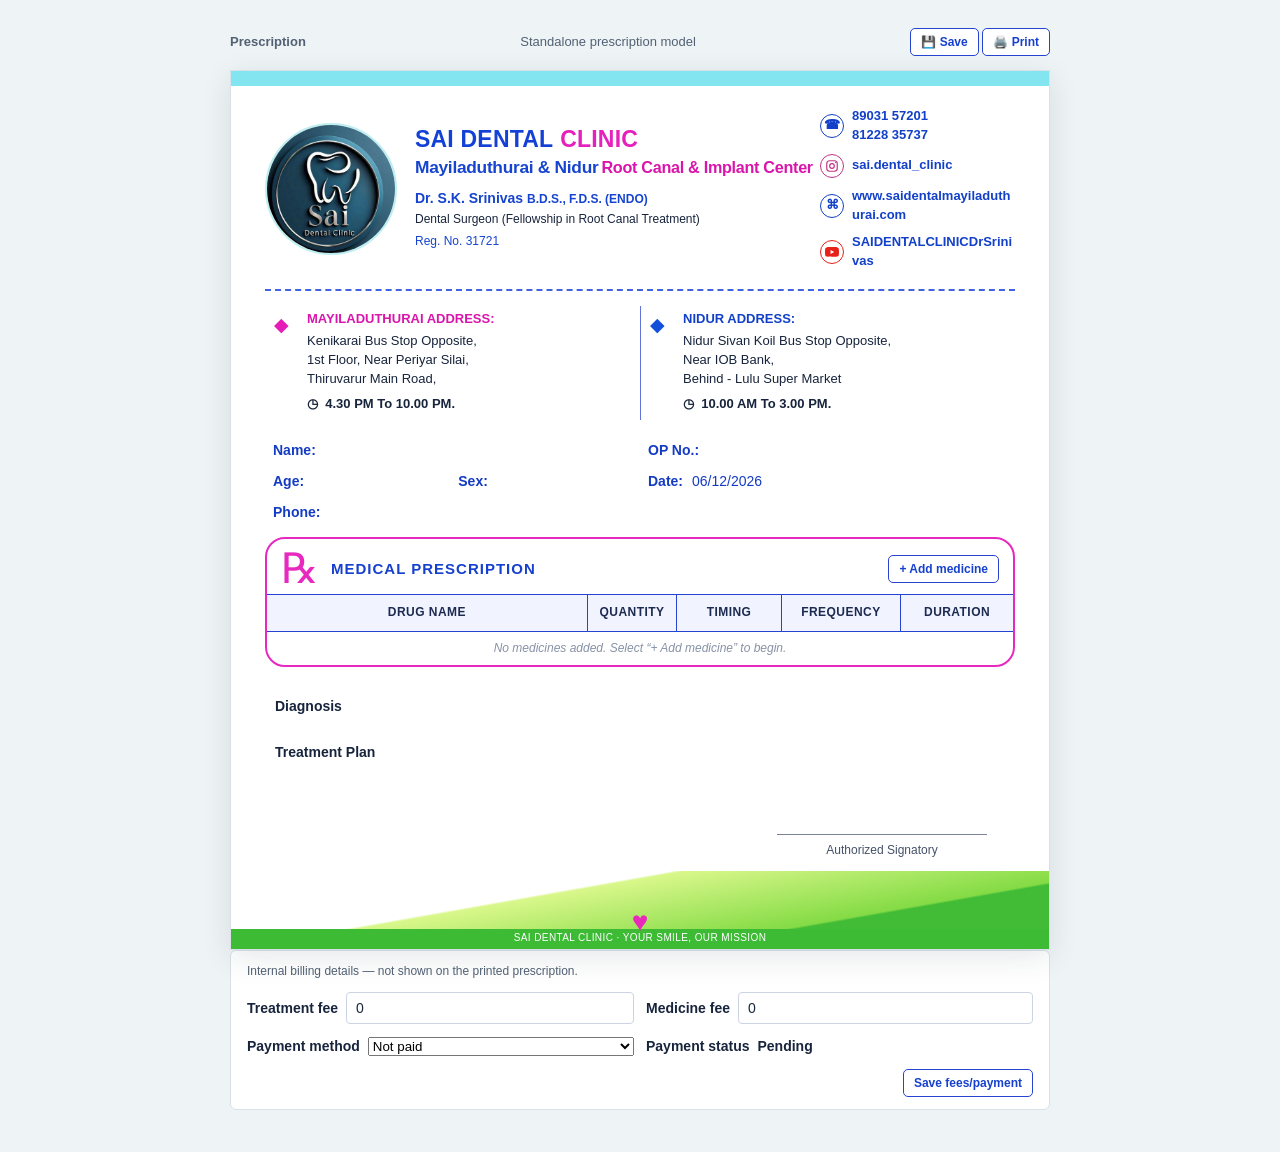
==== commit d87efae4: "Allow staff to edit prescription OP number Increase the prescription header logo and clinic-center t" ====
--- a/prescription-mockup.html
+++ b/prescription-mockup.html
@@ -17,15 +17,15 @@
   .paper:before{content:"";position:absolute;z-index:0;top:0;left:0;right:0;height:15px;background:#83e5f0}
   .paper:after{content:"";position:absolute;z-index:0;bottom:0;left:0;right:0;height:15px;background:#172fd1}
   .content{position:relative;z-index:1}
-  .header{display:grid;grid-template-columns:132px 1fr 195px;gap:14px;align-items:center;padding:8px 0 18px;border-bottom:2px dashed #4263df}
-  .logo{width:118px;height:118px;object-fit:cover;border-radius:50%;border:2px solid #bdeff1}
+  .header{display:grid;grid-template-columns:140px minmax(0,1fr) 195px;gap:10px;align-items:center;padding:8px 0 18px;border-bottom:2px dashed #4263df}
+  .logo{width:132px;height:132px;object-fit:cover;border-radius:50%;border:2px solid #bdeff1}
   .brand{display:flex;align-items:baseline;gap:.3em;font-size:clamp(21px,1.9vw,23px);line-height:1.05;font-weight:800;letter-spacing:.2px;color:#1441d5;white-space:nowrap}
   .brand-clinic{color:#e620bd}
   .doctor{margin-top:10px;font-weight:700;color:#1644ce}
   .credentials{font-size:12px;margin-top:3px}
-  .specialty{display:flex;align-items:baseline;gap:5px;margin-top:6px;line-height:1.15;font-weight:800;white-space:nowrap;letter-spacing:-.3px}
-  .specialty-location{font-size:13px;color:#1644ce}
-  .specialty-services{font-size:12px;color:#d915ab}
+  .specialty{display:flex;align-items:baseline;gap:.22em;margin-top:6px;line-height:1.15;font-weight:800;white-space:nowrap;letter-spacing:-.3px;container-type:inline-size}
+  .specialty-location{font-size:4.4cqi;color:#1644ce}
+  .specialty-services{font-size:4.1cqi;color:#d915ab}
   .reg{font-size:12px;margin-top:5px;color:#1644ce}
   .contacts{display:grid;gap:9px;min-width:0;color:#1240c8;font-weight:700;font-size:13px}
   .contact-line{display:flex;gap:8px;align-items:center}
@@ -140,11 +140,12 @@
     .toolbar{display:none}
     .paper{position:relative;top:0;left:0;width:210mm;height:297mm;aspect-ratio:auto;max-width:none;min-height:297mm;margin:0;border:0;box-shadow:none;padding:9mm 10mm 0;overflow:hidden;break-after:page;box-sizing:border-box}
     .content{height:100%;min-height:0;display:flex;flex-direction:column}
-    .header{grid-template-columns:32mm minmax(0,1fr) 50mm;flex:0 0 auto;break-inside:avoid}
+    .header{grid-template-columns:36mm minmax(0,1fr) 50mm;gap:3mm;flex:0 0 auto;break-inside:avoid}
+    .logo{width:34mm;height:34mm}
     .brand{font-size:22px;gap:.25em}
-    .specialty{gap:4px;line-height:1.15}
-    .specialty-location{font-size:11px}
-    .specialty-services{font-size:10px}
+    .specialty{gap:1.5mm;line-height:1.15}
+    .specialty-location{font-size:16px}
+    .specialty-services{font-size:15px}
     .contacts{font-size:10px}
     .contact-line>span:last-child{overflow-wrap:anywhere;word-break:break-word}
     .addresses,.patient,.rxbox,.diagnosis,.signature,.footer-art{flex-shrink:0;break-inside:avoid}
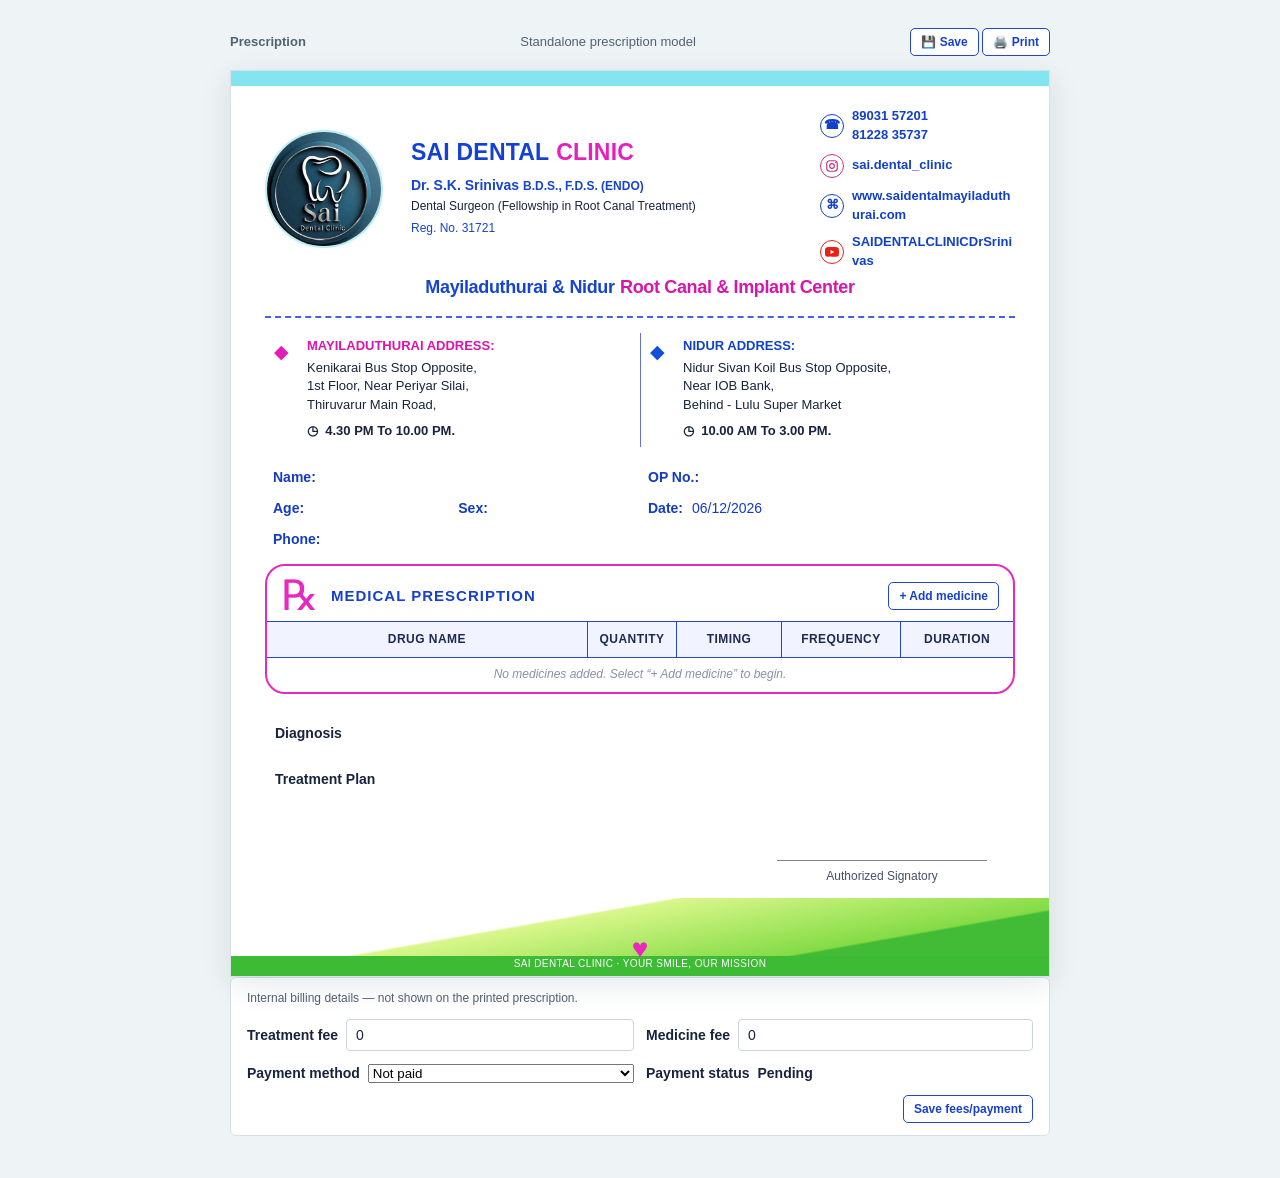
==== commit 417b4da6: "Restore prescription logo and enlarge center text Keep the original logo size and place the Mayiladu" ====
--- a/prescription-mockup.html
+++ b/prescription-mockup.html
@@ -17,15 +17,15 @@
   .paper:before{content:"";position:absolute;z-index:0;top:0;left:0;right:0;height:15px;background:#83e5f0}
   .paper:after{content:"";position:absolute;z-index:0;bottom:0;left:0;right:0;height:15px;background:#172fd1}
   .content{position:relative;z-index:1}
-  .header{display:grid;grid-template-columns:140px minmax(0,1fr) 195px;gap:10px;align-items:center;padding:8px 0 18px;border-bottom:2px dashed #4263df}
-  .logo{width:132px;height:132px;object-fit:cover;border-radius:50%;border:2px solid #bdeff1}
+  .header{display:grid;grid-template-columns:132px minmax(0,1fr) 195px;gap:14px;align-items:center;padding:8px 0 18px;border-bottom:2px dashed #4263df}
+  .logo{width:118px;height:118px;object-fit:cover;border-radius:50%;border:2px solid #bdeff1}
   .brand{display:flex;align-items:baseline;gap:.3em;font-size:clamp(21px,1.9vw,23px);line-height:1.05;font-weight:800;letter-spacing:.2px;color:#1441d5;white-space:nowrap}
   .brand-clinic{color:#e620bd}
   .doctor{margin-top:10px;font-weight:700;color:#1644ce}
   .credentials{font-size:12px;margin-top:3px}
-  .specialty{display:flex;align-items:baseline;gap:.22em;margin-top:6px;line-height:1.15;font-weight:800;white-space:nowrap;letter-spacing:-.3px;container-type:inline-size}
-  .specialty-location{font-size:4.4cqi;color:#1644ce}
-  .specialty-services{font-size:4.1cqi;color:#d915ab}
+  .specialty{grid-column:1/-1;display:flex;justify-content:center;align-items:baseline;gap:.3em;margin-top:-8px;line-height:1.15;font-size:18px;font-weight:800;white-space:nowrap;letter-spacing:-.35px}
+  .specialty-location{color:#1644ce}
+  .specialty-services{color:#d915ab}
   .reg{font-size:12px;margin-top:5px;color:#1644ce}
   .contacts{display:grid;gap:9px;min-width:0;color:#1240c8;font-weight:700;font-size:13px}
   .contact-line{display:flex;gap:8px;align-items:center}
@@ -117,9 +117,7 @@
     .logo{width:66px;height:66px}
     .brand{font-size:clamp(19px,5vw,21px);letter-spacing:0;gap:.2em;white-space:normal}
     .header>div:nth-child(2),.rxbox{min-width:0}
-    .specialty{gap:3px;letter-spacing:-.45px}
-    .specialty-location{font-size:10px}
-    .specialty-services{font-size:9px}
+    .specialty{gap:3px;margin-top:-2px;font-size:clamp(11px,3.8vw,16px);letter-spacing:-.45px}
     .contacts{grid-column:1/-1;grid-template-columns:1fr 1fr;font-size:11px}
     .addresses{grid-template-columns:1fr}
     .address+.address{border-left:0;border-top:1px solid #d7dff2;margin-top:9px;padding-top:12px}
@@ -140,12 +138,9 @@
     .toolbar{display:none}
     .paper{position:relative;top:0;left:0;width:210mm;height:297mm;aspect-ratio:auto;max-width:none;min-height:297mm;margin:0;border:0;box-shadow:none;padding:9mm 10mm 0;overflow:hidden;break-after:page;box-sizing:border-box}
     .content{height:100%;min-height:0;display:flex;flex-direction:column}
-    .header{grid-template-columns:36mm minmax(0,1fr) 50mm;gap:3mm;flex:0 0 auto;break-inside:avoid}
-    .logo{width:34mm;height:34mm}
+    .header{grid-template-columns:32mm minmax(0,1fr) 50mm;flex:0 0 auto;break-inside:avoid}
     .brand{font-size:22px;gap:.25em}
-    .specialty{gap:1.5mm;line-height:1.15}
-    .specialty-location{font-size:16px}
-    .specialty-services{font-size:15px}
+    .specialty{gap:1.5mm;margin-top:-2mm;font-size:16px;line-height:1.15}
     .contacts{font-size:10px}
     .contact-line>span:last-child{overflow-wrap:anywhere;word-break:break-word}
     .addresses,.patient,.rxbox,.diagnosis,.signature,.footer-art{flex-shrink:0;break-inside:avoid}
@@ -179,10 +174,6 @@
         <img class="logo" src="./icons/logo.jpeg" alt="Sai Dental Clinic logo"/>
         <div>
           <div class="brand" aria-label="SAI DENTAL CLINIC"><span>SAI DENTAL</span><span class="brand-clinic">CLINIC</span></div>
-          <div class="specialty">
-            <span class="specialty-location">Mayiladuthurai &amp; Nidur</span>
-            <span class="specialty-services">Root Canal &amp; Implant Center</span>
-          </div>
           <div class="doctor">Dr. S.K. Srinivas <span class="credentials">B.D.S., F.D.S. (ENDO)</span></div>
           <div class="credentials">Dental Surgeon (Fellowship in Root Canal Treatment)</div>
           <div class="reg">Reg. No. 31721</div>
@@ -192,6 +183,10 @@
           <div class="contact-line"><span class="contact-icon instagram" aria-hidden="true"><svg viewBox="0 0 24 24" fill="none" stroke="currentColor" stroke-width="2"><rect x="3" y="3" width="18" height="18" rx="5"/><circle cx="12" cy="12" r="4"/><circle cx="18" cy="6" r="1" fill="currentColor" stroke="none"/></svg></span><span><a class="contact-link" href="https://www.instagram.com/sai.dental_clinic/" target="_blank" rel="noopener noreferrer">sai.dental_clinic</a></span></div>
           <div class="contact-line"><span class="contact-icon">⌘</span><span>www.saidentalmayiladuthurai.com</span></div>
           <div class="contact-line"><span class="contact-icon youtube" aria-hidden="true"><svg viewBox="0 0 24 24"><path fill="currentColor" d="M23.5 6.2a3 3 0 0 0-2.1-2.1C19.5 3.6 12 3.6 12 3.6s-7.5 0-9.4.5A3 3 0 0 0 .5 6.2 31 31 0 0 0 0 12a31 31 0 0 0 .5 5.8 3 3 0 0 0 2.1 2.1c1.9.5 9.4.5 9.4.5s7.5 0 9.4-.5a3 3 0 0 0 2.1-2.1A31 31 0 0 0 24 12a31 31 0 0 0-.5-5.8ZM9.6 15.6V8.4L15.8 12l-6.2 3.6Z"/></svg></span><span><a class="contact-link" href="https://www.youtube.com/@SAIDENTALCLINICDrSrinivas" target="_blank" rel="noopener noreferrer">SAIDENTALCLINICDrSrinivas</a></span></div>
+        </div>
+        <div class="specialty">
+          <span class="specialty-location">Mayiladuthurai &amp; Nidur</span>
+          <span class="specialty-services">Root Canal &amp; Implant Center</span>
         </div>
       </header>
 
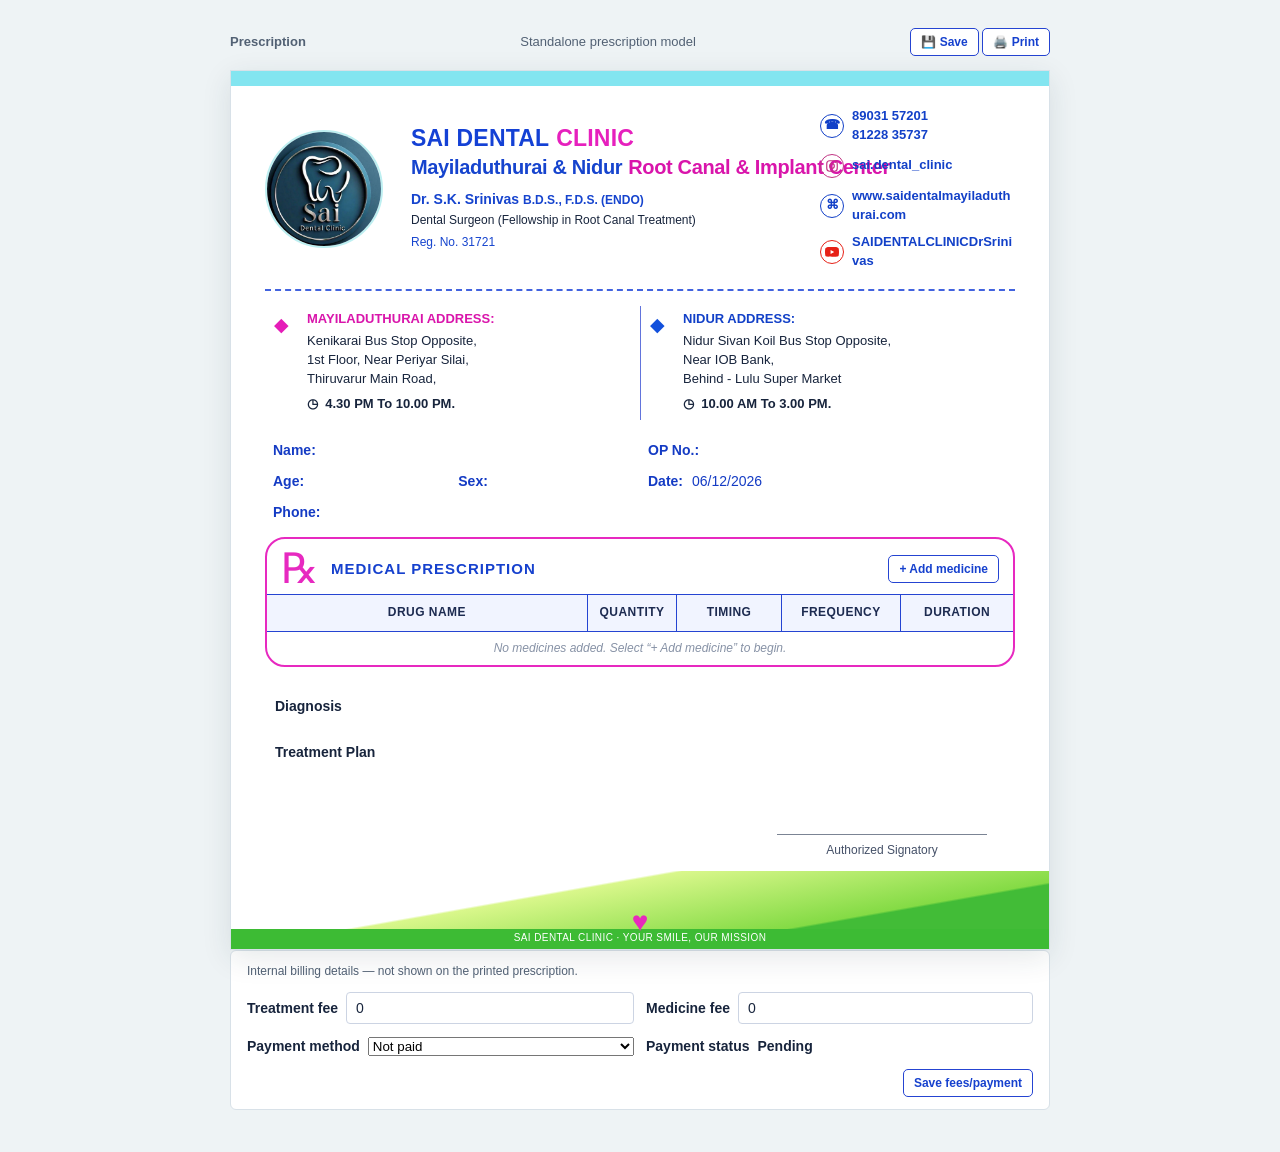
==== commit fbf7f1e0: "Place center title below clinic name Keep the logo at its original size and display the location and" ====
--- a/prescription-mockup.html
+++ b/prescription-mockup.html
@@ -23,7 +23,7 @@
   .brand-clinic{color:#e620bd}
   .doctor{margin-top:10px;font-weight:700;color:#1644ce}
   .credentials{font-size:12px;margin-top:3px}
-  .specialty{grid-column:1/-1;display:flex;justify-content:center;align-items:baseline;gap:.3em;margin-top:-8px;line-height:1.15;font-size:18px;font-weight:800;white-space:nowrap;letter-spacing:-.35px}
+  .specialty{display:flex;align-items:baseline;gap:.3em;margin-top:5px;line-height:1.15;font-size:20px;font-weight:800;white-space:nowrap;letter-spacing:-.35px}
   .specialty-location{color:#1644ce}
   .specialty-services{color:#d915ab}
   .reg{font-size:12px;margin-top:5px;color:#1644ce}
@@ -117,7 +117,7 @@
     .logo{width:66px;height:66px}
     .brand{font-size:clamp(19px,5vw,21px);letter-spacing:0;gap:.2em;white-space:normal}
     .header>div:nth-child(2),.rxbox{min-width:0}
-    .specialty{gap:3px;margin-top:-2px;font-size:clamp(11px,3.8vw,16px);letter-spacing:-.45px}
+    .specialty{gap:3px;margin-top:5px;font-size:clamp(13px,3.8vw,18px);letter-spacing:-.45px}
     .contacts{grid-column:1/-1;grid-template-columns:1fr 1fr;font-size:11px}
     .addresses{grid-template-columns:1fr}
     .address+.address{border-left:0;border-top:1px solid #d7dff2;margin-top:9px;padding-top:12px}
@@ -140,7 +140,7 @@
     .content{height:100%;min-height:0;display:flex;flex-direction:column}
     .header{grid-template-columns:32mm minmax(0,1fr) 50mm;flex:0 0 auto;break-inside:avoid}
     .brand{font-size:22px;gap:.25em}
-    .specialty{gap:1.5mm;margin-top:-2mm;font-size:16px;line-height:1.15}
+    .specialty{gap:1.5mm;margin-top:1.5mm;font-size:16px;line-height:1.15}
     .contacts{font-size:10px}
     .contact-line>span:last-child{overflow-wrap:anywhere;word-break:break-word}
     .addresses,.patient,.rxbox,.diagnosis,.signature,.footer-art{flex-shrink:0;break-inside:avoid}
@@ -174,6 +174,10 @@
         <img class="logo" src="./icons/logo.jpeg" alt="Sai Dental Clinic logo"/>
         <div>
           <div class="brand" aria-label="SAI DENTAL CLINIC"><span>SAI DENTAL</span><span class="brand-clinic">CLINIC</span></div>
+          <div class="specialty">
+            <span class="specialty-location">Mayiladuthurai &amp; Nidur</span>
+            <span class="specialty-services">Root Canal &amp; Implant Center</span>
+          </div>
           <div class="doctor">Dr. S.K. Srinivas <span class="credentials">B.D.S., F.D.S. (ENDO)</span></div>
           <div class="credentials">Dental Surgeon (Fellowship in Root Canal Treatment)</div>
           <div class="reg">Reg. No. 31721</div>
@@ -183,10 +187,6 @@
           <div class="contact-line"><span class="contact-icon instagram" aria-hidden="true"><svg viewBox="0 0 24 24" fill="none" stroke="currentColor" stroke-width="2"><rect x="3" y="3" width="18" height="18" rx="5"/><circle cx="12" cy="12" r="4"/><circle cx="18" cy="6" r="1" fill="currentColor" stroke="none"/></svg></span><span><a class="contact-link" href="https://www.instagram.com/sai.dental_clinic/" target="_blank" rel="noopener noreferrer">sai.dental_clinic</a></span></div>
           <div class="contact-line"><span class="contact-icon">⌘</span><span>www.saidentalmayiladuthurai.com</span></div>
           <div class="contact-line"><span class="contact-icon youtube" aria-hidden="true"><svg viewBox="0 0 24 24"><path fill="currentColor" d="M23.5 6.2a3 3 0 0 0-2.1-2.1C19.5 3.6 12 3.6 12 3.6s-7.5 0-9.4.5A3 3 0 0 0 .5 6.2 31 31 0 0 0 0 12a31 31 0 0 0 .5 5.8 3 3 0 0 0 2.1 2.1c1.9.5 9.4.5 9.4.5s7.5 0 9.4-.5a3 3 0 0 0 2.1-2.1A31 31 0 0 0 24 12a31 31 0 0 0-.5-5.8ZM9.6 15.6V8.4L15.8 12l-6.2 3.6Z"/></svg></span><span><a class="contact-link" href="https://www.youtube.com/@SAIDENTALCLINICDrSrinivas" target="_blank" rel="noopener noreferrer">SAIDENTALCLINICDrSrinivas</a></span></div>
-        </div>
-        <div class="specialty">
-          <span class="specialty-location">Mayiladuthurai &amp; Nidur</span>
-          <span class="specialty-services">Root Canal &amp; Implant Center</span>
         </div>
       </header>
 
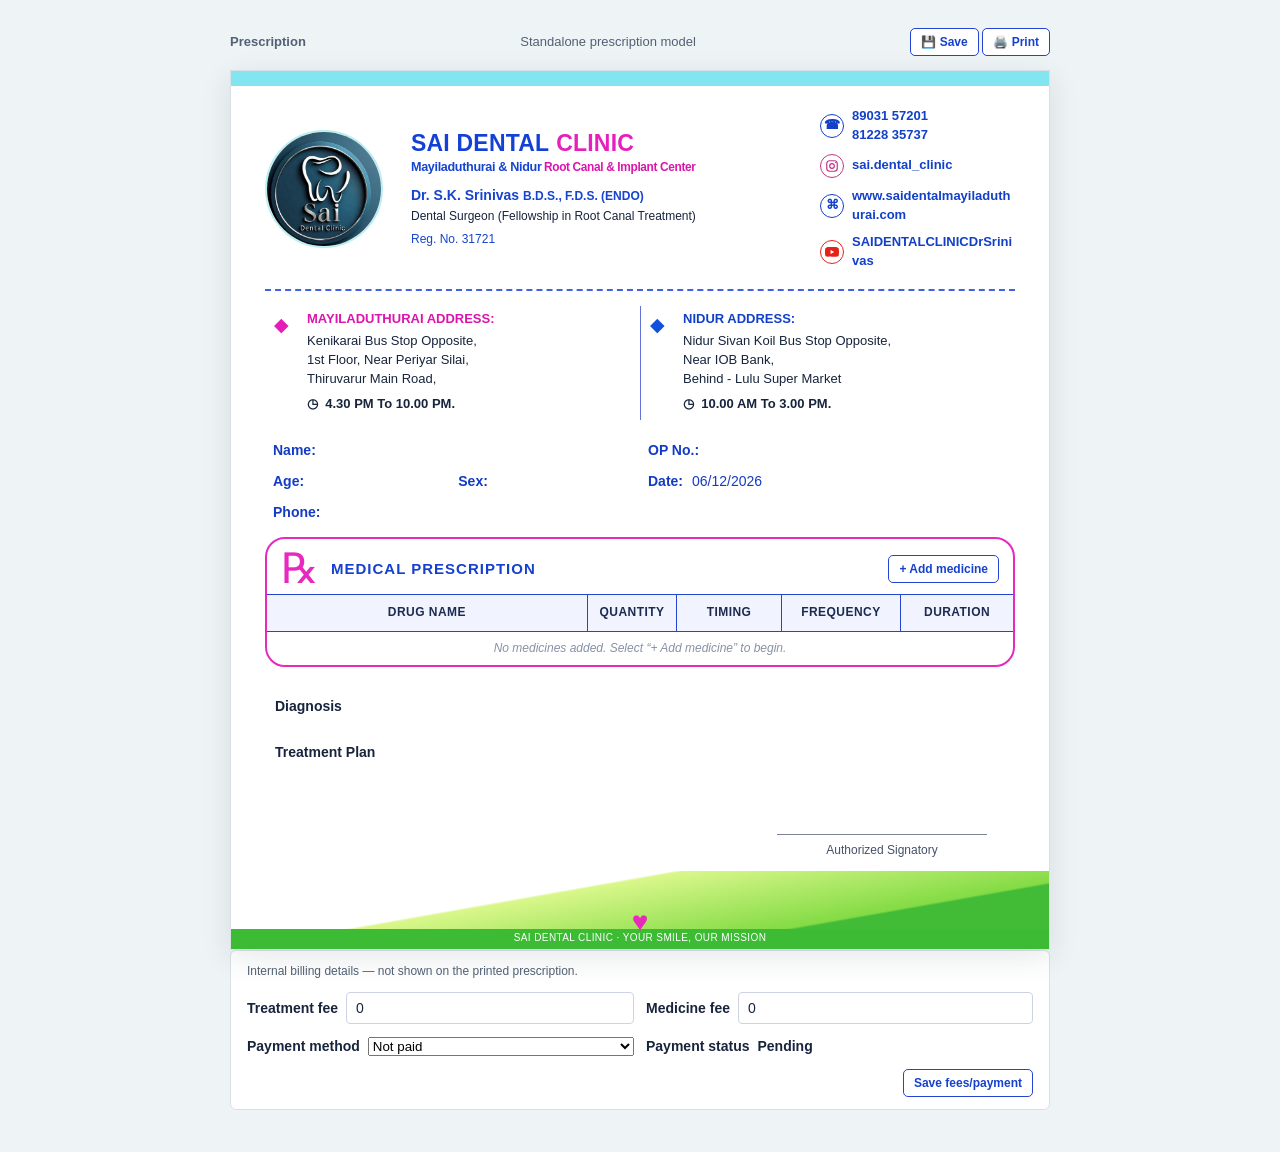
==== commit eb5f279f: "Fit center text within prescription header Scale the clinic location and service line with the avail" ====
--- a/prescription-mockup.html
+++ b/prescription-mockup.html
@@ -23,9 +23,10 @@
   .brand-clinic{color:#e620bd}
   .doctor{margin-top:10px;font-weight:700;color:#1644ce}
   .credentials{font-size:12px;margin-top:3px}
-  .specialty{display:flex;align-items:baseline;gap:.3em;margin-top:5px;line-height:1.15;font-size:20px;font-weight:800;white-space:nowrap;letter-spacing:-.35px}
+  .header>div:nth-child(2){container-type:inline-size}
+  .specialty{display:flex;min-width:0;max-width:100%;align-items:baseline;gap:.2em;margin-top:5px;line-height:1.15;font-size:clamp(10px,3.2cqi,15px);font-weight:800;white-space:nowrap;letter-spacing:-.35px}
   .specialty-location{color:#1644ce}
-  .specialty-services{color:#d915ab}
+  .specialty-services{font-size:.94em;color:#d915ab}
   .reg{font-size:12px;margin-top:5px;color:#1644ce}
   .contacts{display:grid;gap:9px;min-width:0;color:#1240c8;font-weight:700;font-size:13px}
   .contact-line{display:flex;gap:8px;align-items:center}
@@ -117,7 +118,7 @@
     .logo{width:66px;height:66px}
     .brand{font-size:clamp(19px,5vw,21px);letter-spacing:0;gap:.2em;white-space:normal}
     .header>div:nth-child(2),.rxbox{min-width:0}
-    .specialty{gap:3px;margin-top:5px;font-size:clamp(13px,3.8vw,18px);letter-spacing:-.45px}
+    .specialty{gap:2px;margin-top:5px;font-size:clamp(10px,3.2cqi,15px);letter-spacing:-.45px}
     .contacts{grid-column:1/-1;grid-template-columns:1fr 1fr;font-size:11px}
     .addresses{grid-template-columns:1fr}
     .address+.address{border-left:0;border-top:1px solid #d7dff2;margin-top:9px;padding-top:12px}
@@ -140,7 +141,7 @@
     .content{height:100%;min-height:0;display:flex;flex-direction:column}
     .header{grid-template-columns:32mm minmax(0,1fr) 50mm;flex:0 0 auto;break-inside:avoid}
     .brand{font-size:22px;gap:.25em}
-    .specialty{gap:1.5mm;margin-top:1.5mm;font-size:16px;line-height:1.15}
+    .specialty{gap:1.5mm;margin-top:1.5mm;font-size:clamp(9px,3cqi,12px);line-height:1.15}
     .contacts{font-size:10px}
     .contact-line>span:last-child{overflow-wrap:anywhere;word-break:break-word}
     .addresses,.patient,.rxbox,.diagnosis,.signature,.footer-art{flex-shrink:0;break-inside:avoid}
